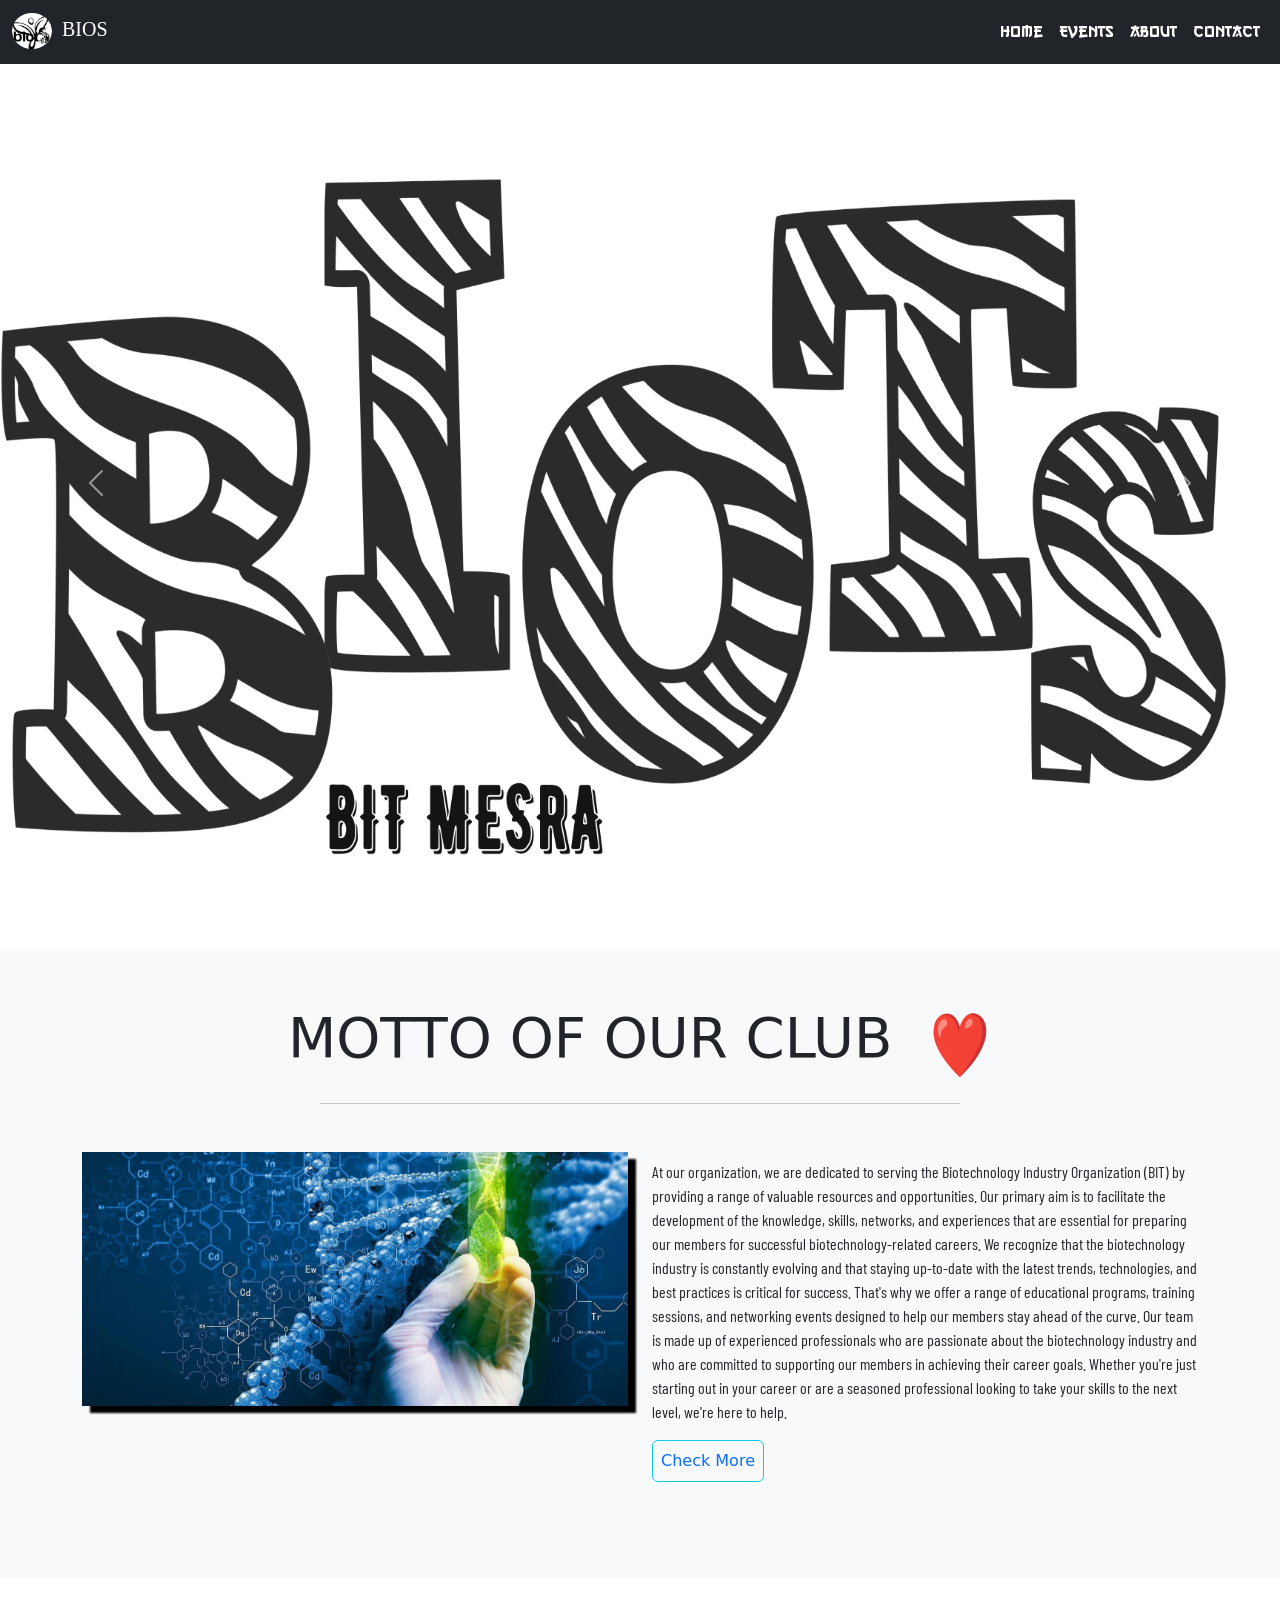
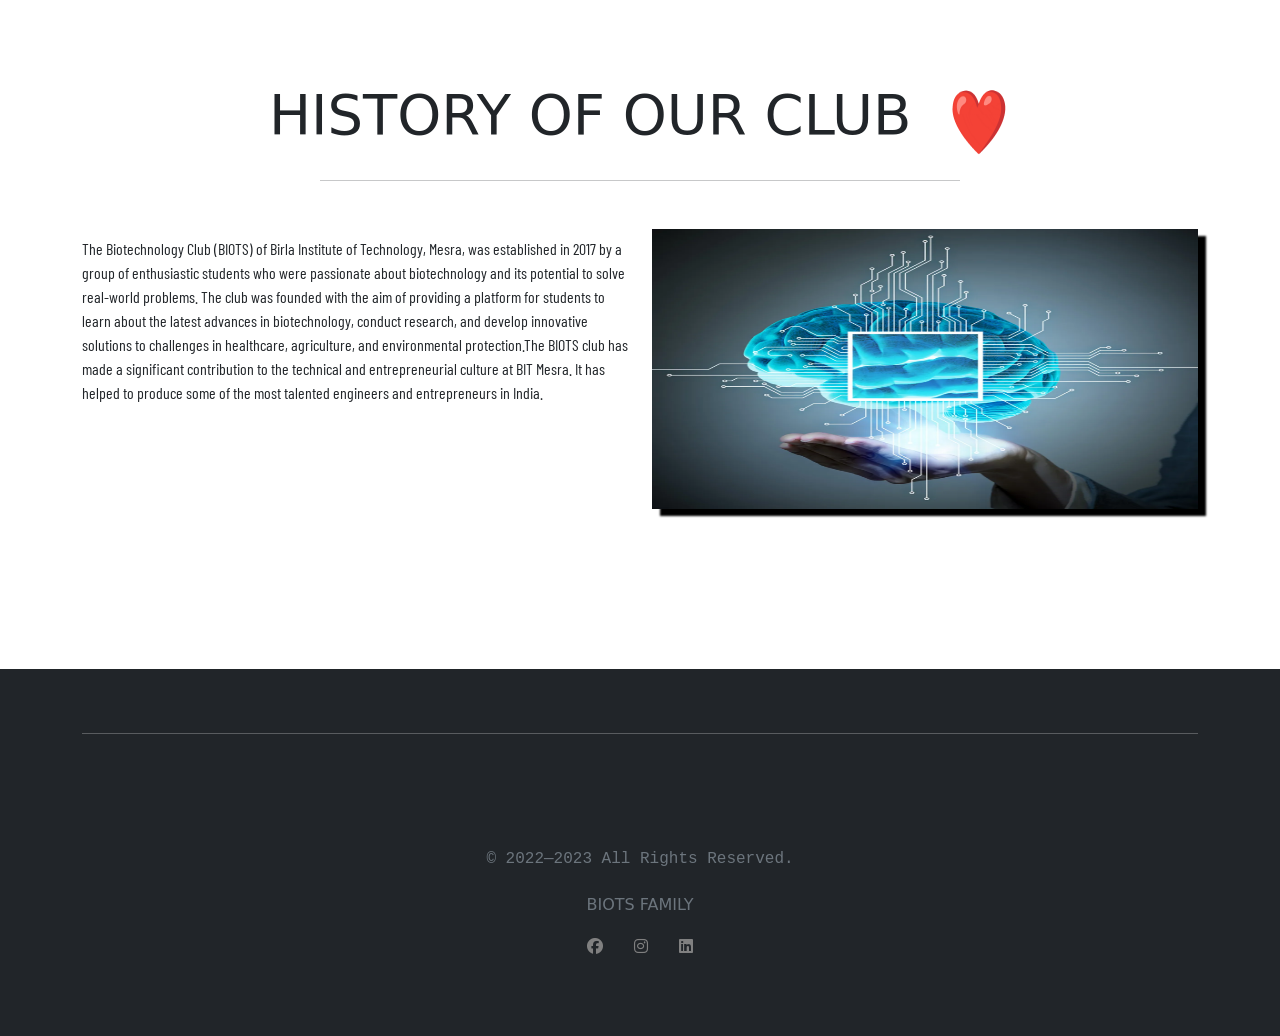
==== index.html @ 5be68aad "biots biots" ====
<!DOCTYPE html>
<html>
<head>
	<meta charset="utf-8">
	<meta http-equiv="X-UA-Compatible" content="IE=edge">
	<title>BIOTS</title>

	<link rel="icon" href="img/favicon.ico" type="image/x-icon">
	<meta charset="utf-8">
  <meta name="viewport" content="width=device-width, initial-scale=1">
    <link href="https://cdn.jsdelivr.net/npm/bootstrap@5.0.2/dist/css/bootstrap.min.css" rel="stylesheet" integrity="sha384-EVSTQN3/azprG1Anm3QDgpJLIm9Nao0Yz1ztcQTwFspd3yD65VohhpuuCOmLASjC" crossorigin="anonymous">
	<link rel="stylesheet" href="https://cdnjs.cloudflare.com/ajax/libs/font-awesome/6.4.2/css/all.min.css" 
	integrity="sha512-z3gLpd7yknf1YoNbCzqRKc4qyor8gaKU1qmn+CShxbuBusANI9QpRohGBreCFkKxLhei6S9CQXFEbbKuqLg0DA==" crossorigin="anonymous" referrerpolicy="no-referrer" />
<!-- fonts -->
<link rel="preconnect" href="https://fonts.googleapis.com">
<link rel="preconnect" href="https://fonts.gstatic.com" crossorigin>
<link href="https://fonts.googleapis.com/css2?family=Barlow+Condensed:ital@1&display=swap" rel="stylesheet">
    <link rel="preconnect" href="https://fonts.googleapis.com">
<link rel="preconnect" href="https://fonts.gstatic.com" crossorigin>
<link href="https://fonts.googleapis.com/css2?family=Anton&family=Fredoka+One&family=Josefin+Sans:ital,wght@1,200&family=Josefin+Slab:ital,wght@1,500&family=Roboto+Slab&display=swap" rel="stylesheet">
<!-- font close -->

	<link rel="stylesheet" href="">

<style>
 *{
	margin: 0;
	padding: 0;
box-sizing: border-box;

}

body{
	overflow-x: hidden;

}
:root {
--width-p-b: 10vw; 
}
.main_div{
	width: 100vw;
	height: 100vh;
	display: grid;
	place-items: center; 
}
   
.navbar-brand{
  width: 2.5rem;
  height: 2rem;
  margin-bottom:1rem;
}


.carousel-item img {
	width: 100%;
	height: 93vh;

}


@font-face{
	font-family: meri_marzi;
	src: url("../font/go3v2.ttf");
}
.nav-link{
  font-family:meri_marzi ;

}
p {
  font-family: 'Barlow Condensed', sans-serif;
}

.about_img{
	min-width:200px ;
	max-height: 280px;
	box-shadow: 8px 7px 2px black;
}

footer a{
    color: gray;
  }
.footers ul li{
	display: inline-block;
	padding: 1vw;}

  footer a:hover{
    color: white;
    animation: foot 2s linear;
  }
  @keyframes foot {
    0%{
      font-size: 1rem;
    }
    50%{
      font-size: 1.150rem;
    }
    100%{
      font-size: 1rem;
    }
  }
.logo{
	width:5vw;
	height:4vh;
	object-fit: cover;
    border-radius: 50%;
	 
	
}

.main_heading{
  /* background: rgb(193,192,208);
background: radial-gradient(circle, rgba(193,192,208,1) 0%, rgba(233,233,242,1) 33%, rgba(191,199,201,1) 100%); */
}

  a:hover{
  color:white;
}
</style>

</head>
<body>
	


<nav class="navbar navbar-expand-lg sticky-top  navbar-dark bg-dark">
  <div class="container-fluid">

    <a class="navbar-brand " style="font-family: 'Tilt Prism', cursive;" href="index.html"><img class="img-fluid logo" src="img/biot.png" >&nbsp;  BIOS</a>
    <button class="navbar-toggler" type="button" data-bs-toggle="collapse" data-bs-target="#navbarSupportedContent" aria-controls="navbarSupportedContent" aria-expanded="false" aria-label="Toggle navigation">
      <span class="navbar-toggler-icon"></span> 
    </button>
    <div class="collapse navbar-collapse" id="navbarSupportedContent">
      <ul class="navbar-nav ms-auto  mb-2 mb-lg-0">
        <li class="nav-item">
          <a class="nav-link active nav" aria-current="page" href="index.html">Home</a>
        </li>
        <li class="nav-item">
          <a class="nav-link active nav" aria-current="page" href="#event">Events</a>
        </li>
        <li class="nav-item">
          <a class="nav-link active nav" aria-current="page" href="#about">About</a>
        </li>
        <li class="nav-item">
          <a class="nav-link active nav" aria-current="page" href="#contact">Contact</a>
        </li>
		</ul>
        
    </div>
  </div>
</nav>



<!--carousel-->


<header>

	<div id="carouselExampleCaptions" class="carousel slide" data-bs-ride="carousel">
  <div class="carousel-indicators">
    <button type="button" data-bs-target="#carouselExampleCaptions" data-bs-slide-to="0" class="active" aria-current="true" aria-label="Slide 1"></button>
    <button type="button" data-bs-target="#carouselExampleCaptions" data-bs-slide-to="1" aria-label="Slide 2"></button>
    <button type="button" data-bs-target="#carouselExampleCaptions" data-bs-slide-to="2" aria-label="Slide 3"></button>

    <button type="button" data-bs-target="#carouselExampleCaptions" data-bs-slide-to="3" class="active" aria-current="true" aria-label="Slide 1"></button>
    <button type="button" data-bs-target="#carouselExampleCaptions" data-bs-slide-to="4" aria-label="Slide 4"></button>
    <button type="button" data-bs-target="#carouselExampleCaptions" data-bs-slide-to="5" aria-label="Slide 5"></button>
  </div>
  <div class="carousel-inner">
    <div class="carousel-item active">
      <img src="img/hom2.png" class="d-block w-100" alt="">
      <div class="carousel-caption  d-md-block">
        <h5></h5>
        <p></p>
      </div>
    </div>
    <div class="carousel-item">
      <img src="img/66.jpg" class="d-block w-100" alt="">
      <div class="carousel-caption  d-md-block">
        <h5></h5>
        <p></p>
      </div>
    </div>
    <div class="carousel-item">
      <img src="img/99.png" class="d-block w-100" alt="">
      <div class="carousel-caption  d-md-block">
        <h5></h5>
        <p></p>
      </div>
    </div>
    <div class="carousel-item">
      <img src="img/2.jpg" class="d-block w-100" alt="">
      <div class="carousel-caption  d-md-block">
        <h5></h5>
        <p></p>
      </div>
    </div>
    <div class="carousel-item">
      <img src="img/77.jpg" class="d-block w-100" alt="">
      <div class="carousel-caption  d-md-block">
        <h5></h5>
        <p></p>
      </div>
    </div>
    <div class="carousel-item">
      <img src="img/6.jpg" class="d-block w-100" alt="">
      <div class="carousel-caption  d-md-block">
        <h5></h5>
        <p></p>
      </div>
    </div>
  </div>
  <button class="carousel-control-prev" type="button" data-bs-target="#carouselExampleCaptions" data-bs-slide="prev">
    <span class="carousel-control-prev-icon" aria-hidden="true"></span>
    <span class="visually-hidden">Previous</span>
  </button>
  <button class="carousel-control-next" type="button" data-bs-target="#carouselExampleCaptions" data-bs-slide="next">
    <span class="carousel-control-next-icon" aria-hidden="true"></span>
    <span class="visually-hidden">Next</span>
  </button>
</div>
</header>




<section class=" main_heading main_heading1 my-5  py-5 bg-light" id="gallary">

	<div class="text-center text-capitalize ">
		<div class="display-4 font2" >MOTTO OF OUR CLUB &nbsp;<img src="img/heart.gif" style="width:5vw; height:10vh;"></div>
		<hr class="w-50 mx-auto" />
	</div>

  <div>

    



  </div>


  <div class="container ">
    <div class="row my-5  " id="about_content">
      <div class="col-lg-6 col-md-6 col-12 col-xxl-6">
  
  <figure>
    <img src="img/334.jpg" class="img-fluid about_img">
  </figure>
  
  
      </div>
  
      <div class="col-lg-6 col-md-6 col-12 col-xxl-6">
        
          <h1></h1>
          <p>
            At our organization, we are dedicated to serving the Biotechnology Industry Organization
             (BIT) by providing a range of valuable resources and opportunities. Our primary aim is to facilitate the development
              of the knowledge, skills, networks, and experiences that are essential for preparing our
             members for successful biotechnology-related careers.
We recognize that the biotechnology industry is constantly evolving and that staying
 up-to-date with the latest trends, technologies, and best practices is critical for success. That's why we offer a range of 
 educational programs, training sessions, and networking events designed to help our members stay ahead of the curve.
Our team is made up of experienced professionals who are passionate about the biotechnology industry and who are committed to
 supporting our members in achieving their career goals. Whether you're just starting out in your career or are a seasoned 
 professional looking to take your skills to the next level, we're here to help.</p>
  
          <button type="button" class="btn btn-outline-info p-2" data-bs-toggle="tooltip" data-bs-placement="right" title="Find More About Us">
            <a style=" text-decoration: none; " href="about.html">Check More</a></button>
  
  
      </div>
    </div>
  
  </div>
  
  </section>

	

  <section class=" bg-white my-5  py-5 bg-light" id="gallary">

    <div class="text-center text-capitalize ">
      <div class="display-4 font2" >HISTORY OF OUR CLUB &nbsp;<img src="img/heart.gif" style="width:5vw; height:10vh;"></div>
      <hr class="w-50 mx-auto" />
    </div>
  
    <div>
  
      
  
  
  
    </div>
  
  
    <div class="container ">
      <div class="row my-5  " id="about_content">
    
        <div class="col-lg-6 col-md-6 col-12 col-xxl-6">
          
            <h1></h1>
            <p>
              The Biotechnology Club (BIOTS) of Birla Institute of Technology, Mesra, was established in 2017 by a group of 
              enthusiastic students who were passionate about biotechnology and its potential to solve real-world problems.
               The club was founded with the aim of providing a platform for students to learn about the latest advances in
                biotechnology, conduct research, and develop innovative solutions to challenges in healthcare, agriculture, 
                and environmental protection.The BIOTS club has made a significant contribution to the technical and entrepreneurial 
                culture at BIT Mesra. It has helped to produce some
                 of the most talented engineers and entrepreneurs in India.

            </p>
    
    
        </div>

        <div class="col-lg-6 col-md-6 col-12 col-xxl-6">
    
          <figure>
            <img src="img/3333.jpg" class="img-fluid about_img" style="width:90rem;height:50rem;">
          </figure>
          
          
              </div>
          

      </div>
    
    </div>
    
    </section>
  
    
  



  
<footer class="bg-dark text-white pt-5 pb-5 text-center text-capitalize">
  <div class="container">
  
  <hr class="w-100 bg-secondary">
  <div class="row ">
  <div class="col-12 text-center">
  <div class="copyright mt-5 pt-5">
  <div class="text-secondary"><samp>© 2022—2023 All Rights Reserved.</samp></div><br>
  <h6 class="text-secondary w-100"> BIOTS FAMILY</h6>
  <div class="text-secondary"><samp></samp></div>
  
  <center>
  <div class="col-md-4 col-xxl-4 col-xl-4 col-4 footers">
    <ul class="list-inline social-media ">
      <li><a href="https://www.facebook.com/depbiots/" target="_blank"><i class="fa-brands fa-facebook"></i></a></li>
      <li><a href="https://www.instagram.com/biotsbitmesra/"  target="_blank"><i class="fa-brands fa-instagram"></i></a></li>
      <li><a href="https://www.linkedin.com/company/biots-bitmesra/mycompany/"  target="_blank"><i class="fa-brands fa-linkedin"></i></a></li>
    </ul>
    </div>
    </center>
  </div>
  </div>
  
  </div>
  
  
  
  </div>
  </footer>
  
  
</body>
</html>





<!-- Optional JavaScript; choose one of the two! -->

    <!-- Option 1: Bootstrap Bundle with Popper -->
    <script src="https://cdn.jsdelivr.net/npm/bootstrap@5.0.2/dist/js/bootstrap.bundle.min.js" integrity="sha384-MrcW6ZMFYlzcLA8Nl+NtUVF0sA7MsXsP1UyJoMp4YLEuNSfAP+JcXn/tWtIaxVXM" crossorigin="anonymous"></script>

    <!-- Option 2: Separate Popper and Bootstrap JS -->
    <!--
    <script src="https://cdn.jsdelivr.net/npm/@popperjs/core@2.9.2/dist/umd/popper.min.js" integrity="sha384-IQsoLXl5PILFhosVNubq5LC7Qb9DXgDA9i+tQ8Zj3iwWAwPtgFTxbJ8NT4GN1R8p" crossorigin="anonymous"></script>
    <script src="https://cdn.jsdelivr.net/npm/bootstrap@5.0.2/dist/js/bootstrap.min.js" integrity="sha384-cVKIPhGWiC2Al4u+LWgxfKTRIcfu0JTxR+EQDz/bgldoEyl4H0zUF0QKbrJ0EcQF" crossorigin="anonymous"></script>

    -->
<script>
    var tooltipTriggerList = [].slice.call(document.querySelectorAll('[data-bs-toggle="tooltip"]'))
var tooltipList = tooltipTriggerList.map(function (tooltipTriggerEl) {
  return new bootstrap.Tooltip(tooltipTriggerEl)
})
</script>
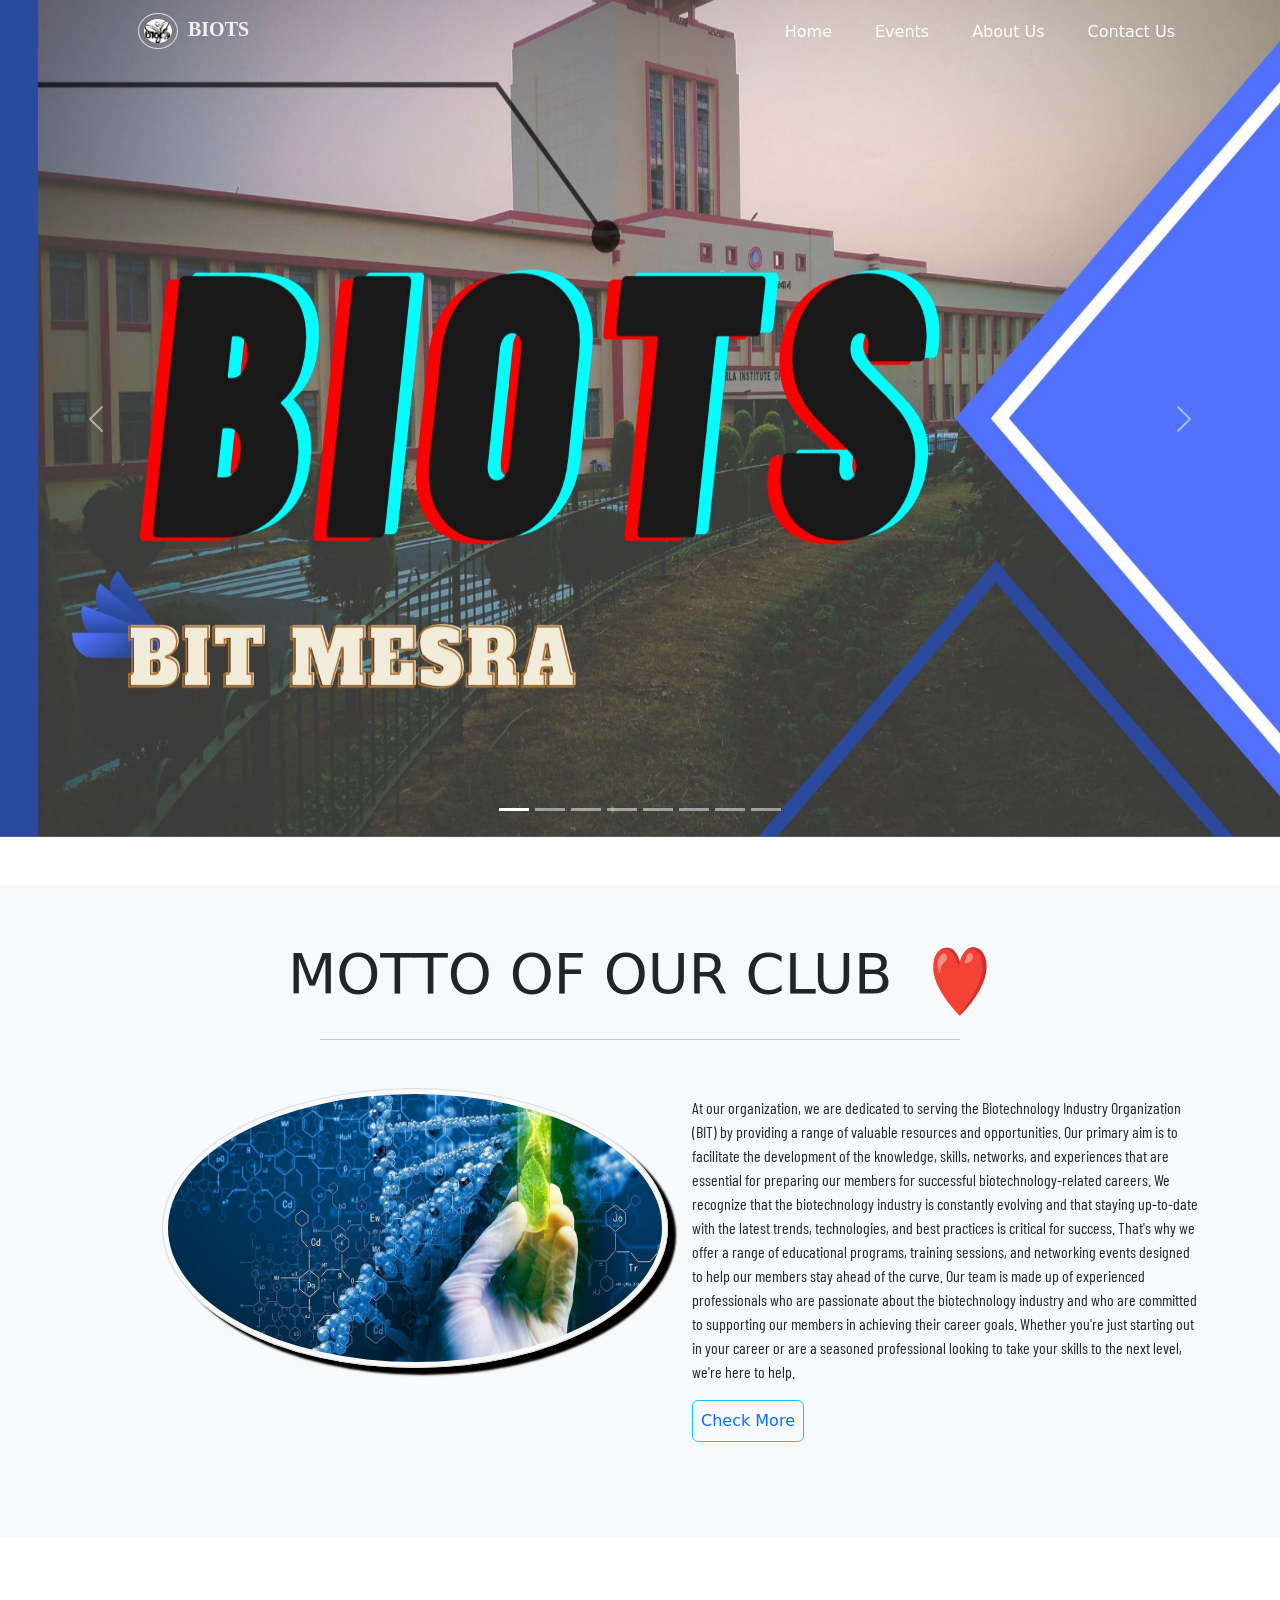
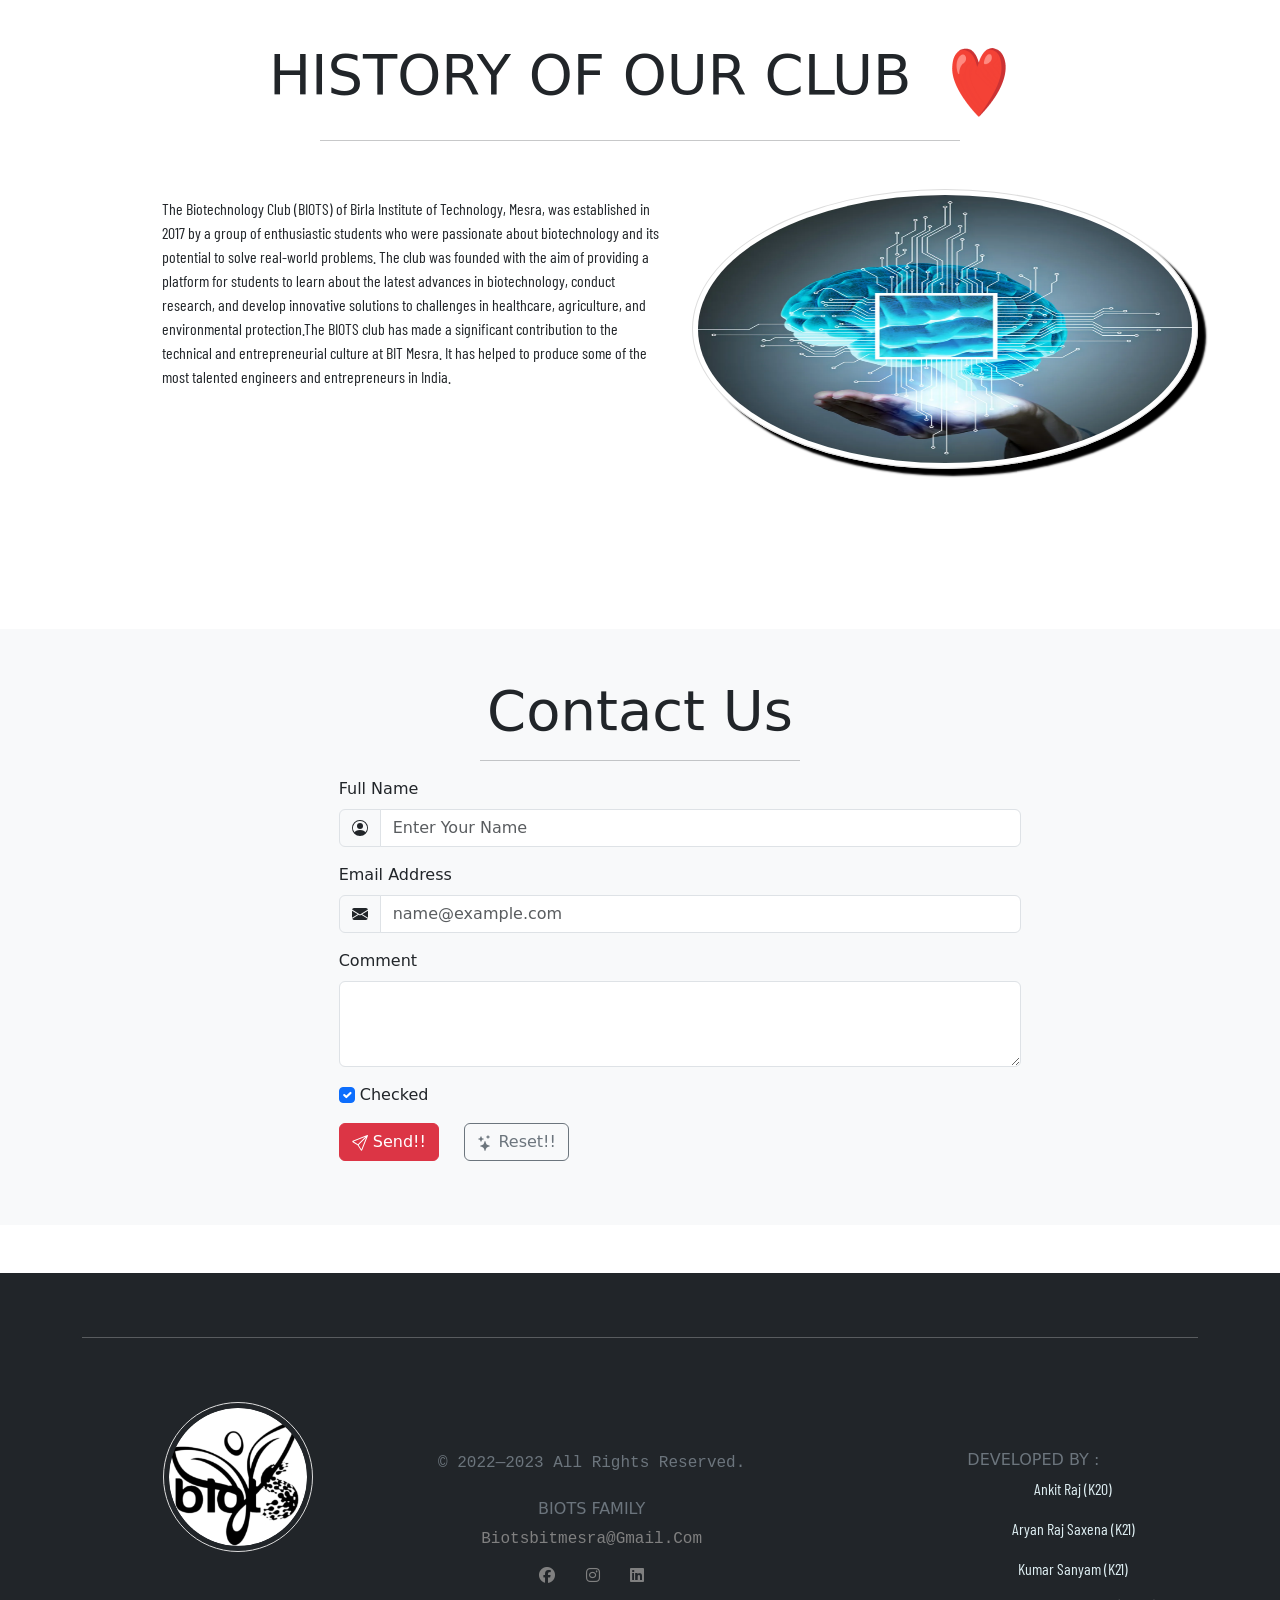
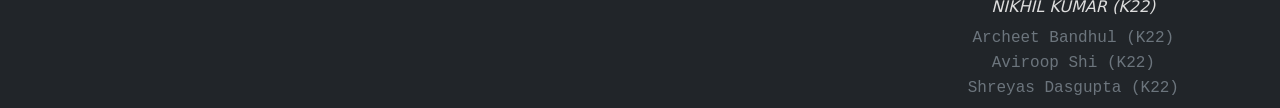
==== commit e7e2c3b9: "BIOTS HI" ====
--- a/index.html
+++ b/index.html
@@ -20,7 +20,9 @@
 <link href="https://fonts.googleapis.com/css2?family=Anton&family=Fredoka+One&family=Josefin+Sans:ital,wght@1,200&family=Josefin+Slab:ital,wght@1,500&family=Roboto+Slab&display=swap" rel="stylesheet">
 <!-- font close -->
 
-	<link rel="stylesheet" href="">
+	<link rel="stylesheet" href="navbarstyles.css">
+  <link rel="stylesheet" href="style.css">
+
 
 <style>
  *{
@@ -50,6 +52,13 @@
   margin-bottom:1rem;
 }
 
+.navbar {
+  background-color:transparent;
+  transition: background-color 0.3s ease-in-out;
+}
+.navbar.scrolled {
+  background-color: #000;
+}
 
 .carousel-item img {
 	width: 100%;
@@ -61,11 +70,11 @@
 @font-face{
 	font-family: meri_marzi;
 	src: url("../font/go3v2.ttf");
-}
+/* }
 .nav-link{
   font-family:meri_marzi ;
 
-}
+} */
 p {
   font-family: 'Barlow Condensed', sans-serif;
 }
@@ -121,11 +130,12 @@
 <body>
 	
 
-
+<!-- 
 <nav class="navbar navbar-expand-lg sticky-top  navbar-dark bg-dark">
   <div class="container-fluid">
 
-    <a class="navbar-brand " style="font-family: 'Tilt Prism', cursive;" href="index.html"><img class="img-fluid logo" src="img/biot.png" >&nbsp;  BIOS</a>
+    <a class="navbar-brand " style="font-family: 'Tilt Prism', cursive;" href="index.html"><img class="img-fluid logo" style="
+      border: 1px solid #ddd;border-radius: 50%;  width: 9.3rem;" src="img/biot.png" >&nbsp;  BIOS</a>
     <button class="navbar-toggler" type="button" data-bs-toggle="collapse" data-bs-target="#navbarSupportedContent" aria-controls="navbarSupportedContent" aria-expanded="false" aria-label="Toggle navigation">
       <span class="navbar-toggler-icon"></span> 
     </button>
@@ -138,7 +148,7 @@
           <a class="nav-link active nav" aria-current="page" href="#event">Events</a>
         </li>
         <li class="nav-item">
-          <a class="nav-link active nav" aria-current="page" href="#about">About</a>
+          <a class="nav-link active nav" aria-current="page" href="about.html">About</a>
         </li>
         <li class="nav-item">
           <a class="nav-link active nav" aria-current="page" href="#contact">Contact</a>
@@ -147,8 +157,44 @@
         
     </div>
   </div>
+</nav> -->
+
+<!-- Navbar  -->
+<nav class="navbar fixed-top navbar-expand-lg  ">
+  <div class="container">
+    <a class="navbar-brand ml-0" href="#"> <a class="navbar-brand " style="font-family: 'Tilt Prism', cursive;" href="index.html"><img class="img-fluid logo" style="
+      border: 1px solid #ddd;border-radius: 50%;  width: 9.3rem;" src="img/biot.png" > &nbsp;BIOTS</a>
+    <button
+      class="navbar-toggler"
+      type="button"
+      data-bs-toggle="collapse"
+      data-bs-target="#navbarNav"
+      aria-controls="navbarNav"
+      aria-expanded="false"
+      aria-label="Toggle navigation"
+    >
+      <span class="navbar-toggler-icon"></span>
+    </button>
+
+    <div class="collapse navbar-collapse order-2" id="navbarNav">
+      <div class="mx-auto"></div>
+      <ul class="navbar-nav ml-auto">
+        <li class="nav-item">
+          <a class="nav-link text-white" href="index.html">Home</a>
+        </li>
+        <li class="nav-item">
+          <a class="nav-link text-white" href="event\eventpage.html">Events</a>
+        </li>
+        <li class="nav-item">
+          <a class="nav-link text-white" href="about.html">About Us</a>
+        </li>
+        <li class="nav-item">
+          <a class="nav-link text-white" href="#contact">Contact Us</a>
+        </li>
+      </ul>
+    </div>
+  </div>
 </nav>
-
 
 
 <!--carousel-->
@@ -161,14 +207,57 @@
     <button type="button" data-bs-target="#carouselExampleCaptions" data-bs-slide-to="0" class="active" aria-current="true" aria-label="Slide 1"></button>
     <button type="button" data-bs-target="#carouselExampleCaptions" data-bs-slide-to="1" aria-label="Slide 2"></button>
     <button type="button" data-bs-target="#carouselExampleCaptions" data-bs-slide-to="2" aria-label="Slide 3"></button>
-
-    <button type="button" data-bs-target="#carouselExampleCaptions" data-bs-slide-to="3" class="active" aria-current="true" aria-label="Slide 1"></button>
-    <button type="button" data-bs-target="#carouselExampleCaptions" data-bs-slide-to="4" aria-label="Slide 4"></button>
-    <button type="button" data-bs-target="#carouselExampleCaptions" data-bs-slide-to="5" aria-label="Slide 5"></button>
+    <button type="button" data-bs-target="#carouselExampleCaptions" data-bs-slide-to="3" aria-label="Slide 4"></button>
+    <button type="button" data-bs-target="#carouselExampleCaptions" data-bs-slide-to="4" aria-label="Slide 5"></button>
+    <button type="button" data-bs-target="#carouselExampleCaptions" data-bs-slide-to="5" aria-label="Slide 6"></button>
+    <button type="button" data-bs-target="#carouselExampleCaptions" data-bs-slide-to="6" aria-label="Slide 7"></button>
+    <button type="button" data-bs-target="#carouselExampleCaptions" data-bs-slide-to="7" aria-label="Slide 8"></button>
+
   </div>
   <div class="carousel-inner">
     <div class="carousel-item active">
-      <img src="img/hom2.png" class="d-block w-100" alt="">
+      <img src="img/hom.jpg" class="d-block w-100" alt="">
+      <div class="carousel-caption  d-md-block">
+        <h5></h5>
+        <p></p>
+      </div>
+    </div>
+    <div class="carousel-item">
+      <img src="img/grp.png" class="d-block w-100" alt="">
+      <div class="carousel-caption  d-md-block">
+        <h5></h5>
+        <p></p>
+      </div>
+    </div><div class="carousel-item">
+      <img src="img/99.png" class="d-block w-100" alt="">
+      <div class="carousel-caption  d-md-block">
+        <h5></h5>
+        <p></p>
+      </div>
+    </div>
+    <div class="carousel-item">
+      <img src="img/2.jpg" class="d-block w-100" alt="">
+      <div class="carousel-caption  d-md-block">
+        <h5></h5>
+        <p></p>
+      </div>
+    </div>
+    <div class="carousel-item">
+      <img src="img/sab.png" class="d-block w-100" alt="">
+      <div class="carousel-caption  d-md-block">
+        <h5></h5>
+        <p></p>
+      </div>
+    </div>
+    <div class="carousel-item">
+      <img src="img/77.jpg" class="d-block w-100" alt="">
+      <div class="carousel-caption  d-md-block">
+        <h5></h5>
+        <p></p>
+      </div>
+    </div>
+    <div class="carousel-item">
+      <img src="img/6.jpg" class="d-block w-100" alt="">
       <div class="carousel-caption  d-md-block">
         <h5></h5>
         <p></p>
@@ -176,34 +265,6 @@
     </div>
     <div class="carousel-item">
       <img src="img/66.jpg" class="d-block w-100" alt="">
-      <div class="carousel-caption  d-md-block">
-        <h5></h5>
-        <p></p>
-      </div>
-    </div>
-    <div class="carousel-item">
-      <img src="img/99.png" class="d-block w-100" alt="">
-      <div class="carousel-caption  d-md-block">
-        <h5></h5>
-        <p></p>
-      </div>
-    </div>
-    <div class="carousel-item">
-      <img src="img/2.jpg" class="d-block w-100" alt="">
-      <div class="carousel-caption  d-md-block">
-        <h5></h5>
-        <p></p>
-      </div>
-    </div>
-    <div class="carousel-item">
-      <img src="img/77.jpg" class="d-block w-100" alt="">
-      <div class="carousel-caption  d-md-block">
-        <h5></h5>
-        <p></p>
-      </div>
-    </div>
-    <div class="carousel-item">
-      <img src="img/6.jpg" class="d-block w-100" alt="">
       <div class="carousel-caption  d-md-block">
         <h5></h5>
         <p></p>
@@ -245,7 +306,7 @@
       <div class="col-lg-6 col-md-6 col-12 col-xxl-6">
   
   <figure>
-    <img src="img/334.jpg" class="img-fluid about_img">
+    <img src="img/334.jpg" style="height: 120vh; width: 70rem;" class="img-fluid about_img">
   </figure>
   
   
@@ -318,7 +379,7 @@
         <div class="col-lg-6 col-md-6 col-12 col-xxl-6">
     
           <figure>
-            <img src="img/3333.jpg" class="img-fluid about_img" style="width:90rem;height:50rem;">
+            <img src="img/3333.jpg" class="img-fluid about_img" style="width:90rem;height:20rem;">
           </figure>
           
           
@@ -331,25 +392,144 @@
     
     </section>
   
-    
-  
-
-
-
-  
-<footer class="bg-dark text-white pt-5 pb-5 text-center text-capitalize">
+   
+<section class=" main_heading my-5  py-5 text-capitalize bg-light" id="contact">
+
+	<div class="text-center text-capitalize ">
+		<h1 class="display-4">contact us</h1>
+		<hr class="w-25 mx-auto" />
+	</div>
+
+<div class="container  contact">
+	<div class="row">
+		<div class="col-xxl-8 col-10  col-md-8 mx-auto">
+			<form action="https://formspree.io/f/xlevnden" method="POST" >
+	
+<!-- enctype="multipart/form-data" -->
+
+	<div class="mb-3">
+	<label for="exampleFormControlInput1" class="form-label">Full Name</label>
+
+<div class="input-group">
+
+    <div class="input-group-text">
+      <svg xmlns="http://www.w3.org/2000/svg" width="16" height="16" fill="currentColor" class="bi bi-person-circle" viewBox="0 0 16 16">
+  <path d="M11 6a3 3 0 1 1-6 0 3 3 0 0 1 6 0z"/>
+  <path fill-rule="evenodd" d="M0 8a8 8 0 1 1 16 0A8 8 0 0 1 0 8zm8-7a7 7 0 0 0-5.468 11.37C3.242 11.226 4.805 10 8 10s4.757 1.225 5.468 2.37A7 7 0 0 0 8 1z"/></svg>
+    </div>
+	<input type="name" class="form-control" id="exampleFormControlInput1"  placeholder="Enter Your Name"required autocomplete="off" name="Full_Name">
+
+</div>
+
+</div>
+<div class="mb-3">
+	<label for="exampleFormControlInput1" class="form-label">Email address</label>
+
+<div class="input-group">
+
+    <div class="input-group-text">
+    	
+    	<svg xmlns="http://www.w3.org/2000/svg" width="16" height="16" fill="currentColor" class="bi bi-envelope-fill" viewBox="0 0 16 16">
+  <path d="M.05 3.555A2 2 0 0 1 2 2h12a2 2 0 0 1 1.95 1.555L8 8.414.05 3.555ZM0 4.697v7.104l5.803-3.558L0 4.697ZM6.761 8.83l-6.57 4.027A2 2 0 0 0 2 14h12a2 2 0 0 0 1.808-1.144l-6.57-4.027L8 9.586l-1.239-.757Zm3.436-.586L16 11.801V4.697l-5.803 3.546Z"/>
+</svg>
+
+    </div>
+
+	<input type="email" class="form-control" id="exampleFormControlInput1" placeholder="name@example.com" required autocomplete="off" name="Email_Address">
+</div>
+
+</div>
+
+
+
+
+<div class="mb-3">
+	<label for="exampleFormControlTextarea1" class="form-label">comment</label>
+	<textarea class="form-control " id="exampleFormControlTextarea1" rows="3"  name="Message" ></textarea>
+</div>
+
+<div class="mb-3">
+  <input class="form-check-input" type="checkbox" value="" id="flexCheckChecked" checked>
+  <label class="form-check-label" for="flexCheckChecked">
+    Checked
+  </label>
+</div>
+
+<div class="mb-3">
+<input type="radio" class="btn-check" name="options-outlined" id="success-outlined" autocomplete="off" checked>
+
+<button class="btn btn-outline-danger" 
+ for="success-outlined" type="submit">
+
+<svg xmlns="http://www.w3.org/2000/svg" width="16" height="16" fill="currentColor" class="bi bi-send" viewBox="0 0 16 16">
+  <path d="M15.854.146a.5.5 0 0 1 .11.54l-5.819 14.547a.75.75 0 0 1-1.329.124l-3.178-4.995L.643 7.184a.75.75 0 0 1 .124-1.33L15.314.037a.5.5 0 0 1 .54.11ZM6.636 10.07l2.761 4.338L14.13 2.576 6.636 10.07Zm6.787-8.201L1.591 6.602l4.339 2.76 7.494-7.493Z"/>
+</svg>
+Send!!</button>
+
+&nbsp&nbsp&nbsp
+
+<button class="btn btn-outline-secondary " 
+ for="success-outlined" type="reset">
+
+<svg xmlns="http://www.w3.org/2000/svg" width="16" height="16" fill="currentColor" class="bi bi-stars" viewBox="0 0 16 16">
+  <path d="M7.657 6.247c.11-.33.576-.33.686 0l.645 1.937a2.89 2.89 0 0 0 1.829 1.828l1.936.645c.33.11.33.576 0 .686l-1.937.645a2.89 2.89 0 0 0-1.828 1.829l-.645 1.936a.361.361 0 0 1-.686 0l-.645-1.937a2.89 2.89 0 0 0-1.828-1.828l-1.937-.645a.361.361 0 0 1 0-.686l1.937-.645a2.89 2.89 0 0 0 1.828-1.828l.645-1.937zM3.794 1.148a.217.217 0 0 1 .412 0l.387 1.162c.173.518.579.924 1.097 1.097l1.162.387a.217.217 0 0 1 0 .412l-1.162.387A1.734 1.734 0 0 0 4.593 5.69l-.387 1.162a.217.217 0 0 1-.412 0L3.407 5.69A1.734 1.734 0 0 0 2.31 4.593l-1.162-.387a.217.217 0 0 1 0-.412l1.162-.387A1.734 1.734 0 0 0 3.407 2.31l.387-1.162zM10.863.099a.145.145 0 0 1 .274 0l.258.774c.115.346.386.617.732.732l.774.258a.145.145 0 0 1 0 .274l-.774.258a1.156 1.156 0 0 0-.732.732l-.258.774a.145.145 0 0 1-.274 0l-.258-.774a1.156 1.156 0 0 0-.732-.732L9.1 2.137a.145.145 0 0 1 0-.274l.774-.258c.346-.115.617-.386.732-.732L10.863.1z"/>
+</svg>
+
+ Reset!!
+</button>
+</div>
+
+
+
+
+
+
+
+
+
+
+
+
+			</form>
+
+		</div>
+
+	</div>
+
+
+
+
+
+
+</div>
+</section>
+
+
+
+<footer class="bg-dark text-white pt-5 pb-2 text-center text-capitalize">
   <div class="container">
   
   <hr class="w-100 bg-secondary">
+
+
+
   <div class="row ">
-  <div class="col-12 text-center">
+
+    <div class="col-lg-2 col-md-2 col-12 mt-5 ">
+        <a href="index.html"><img src="img/biot.png" class="img-fluid"></a>
+        </div>
+
+  <div class="col-lg-6 col-md-6 col-12 ">
   <div class="copyright mt-5 pt-5">
   <div class="text-secondary"><samp>© 2022—2023 All Rights Reserved.</samp></div><br>
   <h6 class="text-secondary w-100"> BIOTS FAMILY</h6>
-  <div class="text-secondary"><samp></samp></div>
+  <div class="text-secondary mail"> <samp><a href="https://mail.google.com/mail/u/0/?fs=1&to=biotsbitmesra@gmail.com&su=SUBJECT:
+    -&body=Message:-&tf=cm" target="_blank" style="text-decoration: none;"><a href="https://mail.google.com/mail/u/0/?fs=1&to
+    =biotsbitmesra@gmail.com&su=SUBJECT:-&body=Message:-&tf=cm" target="_blank" style="text-decoration: none;">
+    biotsbitmesra@gmail.com</a></samp></div>
   
   <center>
-  <div class="col-md-4 col-xxl-4 col-xl-4 col-4 footers">
+  <div class=" footers">
     <ul class="list-inline social-media ">
       <li><a href="https://www.facebook.com/depbiots/" target="_blank"><i class="fa-brands fa-facebook"></i></a></li>
       <li><a href="https://www.instagram.com/biotsbitmesra/"  target="_blank"><i class="fa-brands fa-instagram"></i></a></li>
@@ -359,16 +539,40 @@
     </center>
   </div>
   </div>
-  
-  </div>
+
+
+  <div class="col-lg-4 col-md-4 col-12 ">
+        <div class="copyright mt-5 pt-5">
+            
+            <h6 class="text-secondary w-100"> DEVELOPED BY :</h6>
+            
+
+         <div class="row " ">
+    
+        <a href="https://www.linkedin.com/in/ankit-raj-4512a1107?utm_source=share&utm_campaign=share_via&utm_content=profile&utm
+        _medium=android_app" style="text-decoration: none;" class="stop-animation "><p>Ankit Raj (K20)</p></a>
+        <a href="https://www.linkedin.com/in/aryan-raj-7b1100227/" style="text-decoration: none;" class="stop-animation "><p>Aryan Raj Saxena (K21)</p></a>
+        <a href="https://www.linkedin.com/in/kumar-sanyam-004892264" style="text-decoration: none;" class="stop-animation "><p>Kumar Sanyam (K21)</p></a>
+   
+        <a href="https://www.linkedin.com/in/nikhilkumar16/" class="nik" style="text-decoration: none; "><h6>NIKHIL KUMAR (K22)</h6></a>
+            <div class="text-secondary"><samp>Archeet Bandhul (K22)</samp></div>
+            <div class="text-secondary"><samp>Aviroop Shi (K22)</samp></div>
+            <div class="text-secondary"><samp>Shreyas Dasgupta (K22)</samp></div>
+
+        
+      
+        </div>
+
+
+
+</div>
+  
   
   
   
   </div>
   </footer>
-  
-  
-</body>
+  </body>
 </html>
 
 
@@ -393,3 +597,13 @@
 })
 </script>
 
+<script>
+window.addEventListener("scroll", function() {
+  var navbar = document.querySelector(".navbar");
+  if (window.pageYOffset > 0) {
+    navbar.classList.add("scrolled");
+  } else {
+    navbar.classList.remove("scrolled");
+  }
+});
+</script>
--- a/navbarstyles.css
+++ b/navbarstyles.css
@@ -0,0 +1,26 @@
+.banner-image {
+  background-image: url('img/hom.jpg');
+  background-size: cover;
+  max-height: 300px; 
+}
+.navbar-nav .nav-item {
+  margin-right: 15px;
+  margin-left: 0px;
+}
+.navbar-nav .nav-item .nav-link {
+  padding-left: 20px;
+}
+.text-black {
+  color: black !important; 
+}
+.navbar-brand {
+  color: rgb(241, 239, 239) !important;
+  font-weight: 650;
+}
+.navbar-nav .nav-item .nav-link {
+  transition: transform 0.2s;
+}
+
+.navbar-nav .nav-item .nav-link:hover {
+  transform: scale(1.1);
+}
--- a/style.css
+++ b/style.css
@@ -0,0 +1,229 @@
+
+*{
+	margin: 0;
+	padding: 0;
+box-sizing: border-box;
+
+
+.navbar{
+  background-color:transparent;
+  transition: background-color 0.3s ease-in-out;
+}
+.navbar.scrolled {
+  background-color: #000;
+}
+
+.mail:hover{
+  color:#ddd;
+}
+}
+h2{
+    font-family: 'Playfair Display', serif;
+
+}
+body{
+	overflow-x: hidden;
+
+}
+:root {
+--width-p-b: 10vw; 
+}
+.main_div{
+	width: 100vw;
+	height: 100vh;
+	display: grid;
+	place-items: center; 
+}
+   
+.navbar-brand{
+  width: 2.5rem;
+  height: 2rem;
+  margin-bottom:1rem;
+}
+
+.carousel-item img {
+	width: 100%;
+	height: 93vh;
+
+}
+
+
+@font-face{
+	font-family: meri_marzi;
+	src: url("../font/go3v2.ttf");
+}
+/* .nav-link{
+  font-family:meri_marzi ;
+
+}   */
+p {
+  font-family: 'Barlow Condensed', sans-serif;
+}
+
+.about_img{
+	min-width:200px ;
+	max-height: 280px;
+	box-shadow: 8px 7px 2px black;
+}
+
+footer a{
+    color: gray;
+  }
+.footers ul li{
+	display: inline-block;
+	padding: 1vw;}
+
+  footer a:hover{
+    color: white;
+    animation: foot 2s linear;
+  }
+  @keyframes foot {
+    0%{
+      font-size: 1rem;
+    }
+    50%{
+      font-size: 1.150rem;
+    }
+    100%{
+      font-size: 1rem;
+    }
+  }
+.logo{
+	width:5vw;
+	height:4vh;
+	object-fit: cover;
+    border-radius: 50%;
+	 
+	
+}
+
+.nik{
+  font-style: italic;
+  color:#ddd
+}
+.nik:hover{
+  text-shadow: 2px 1px blue,1px 2px pink;
+}
+
+
+.stop-animation{
+  color:#dfeff3;
+}
+.stop-animation {
+  animation-play-state: paused !important;
+}
+
+
+.othermember{
+    display: flex;
+    justify-content: center;
+    align-items: center;
+}
+
+
+  a:hover{
+  color:white;
+}
+
+.img-fluid {
+    border: 1px solid #ddd; /* Gray border */
+    border-radius: 50%;  /* Rounded border */
+    padding: 5px; /* Some padding */
+    width: 150px; /* Set a small width */
+  }
+  
+  /* Add a hover effect*/
+  .img-fluid:hover {
+    box-shadow: 1px 1px 2px black,0 0 25px blue,0 0 5px darkblue;
+  }
+
+.box{
+    max-width:31.25rem;
+    min-height: 15.625rem;
+    position: relative;
+    cursor: pointer;
+    display: flex;
+ justify-content: center;
+ align-items: center;
+
+}
+.box .thumb{
+    max-width: 15.625rem;
+    width: 8.43rem;
+    height:8.43rem;
+    overflow: hidden;
+    position: relative;
+    border-radius: 50%;
+    float:left;
+    shape-outside: circle();
+    margin-right: 1.25rem;
+
+}
+.thumb img{
+    width: 8.43rem;
+    height: 8.43rem;
+    display: block;
+    object-fit: cover;
+}
+
+.thumb .social{
+    position: absolute;
+    top: 0;
+    left: 0;
+    width: 8.43rem;
+    height: 8.43rem;
+    background: #fff4;
+    z-index: 1;
+    transition: 0.26s linear;
+    transform: translateY(-8.43rem);
+}
+.thumb .social a{
+
+    display: inline-block;
+    color: white;
+    transition: 0.3s linear;
+    display: flex;
+ justify-content: center;
+ align-items: center;
+
+
+}
+
+ .thumb:hover .social{
+    transform: translateY(0);
+}
+
+.thumb .social a:hover{
+}
+.thumb .social a .fa-linkedin:hover{
+    color:rgb(45, 123, 231);
+
+}
+
+.thumb .social a .fa-instagram:hover{
+    color:rgb(243, 70, 217);
+
+
+}
+
+li{
+    list-style-type:none ;
+}
+.fa-brands{
+    
+}
+
+
+
+.aboutsection{
+    
+    display: grid;
+    place-items: center;
+
+
+}
+
+.row{
+  padding-left: 5rem;
+}
+
